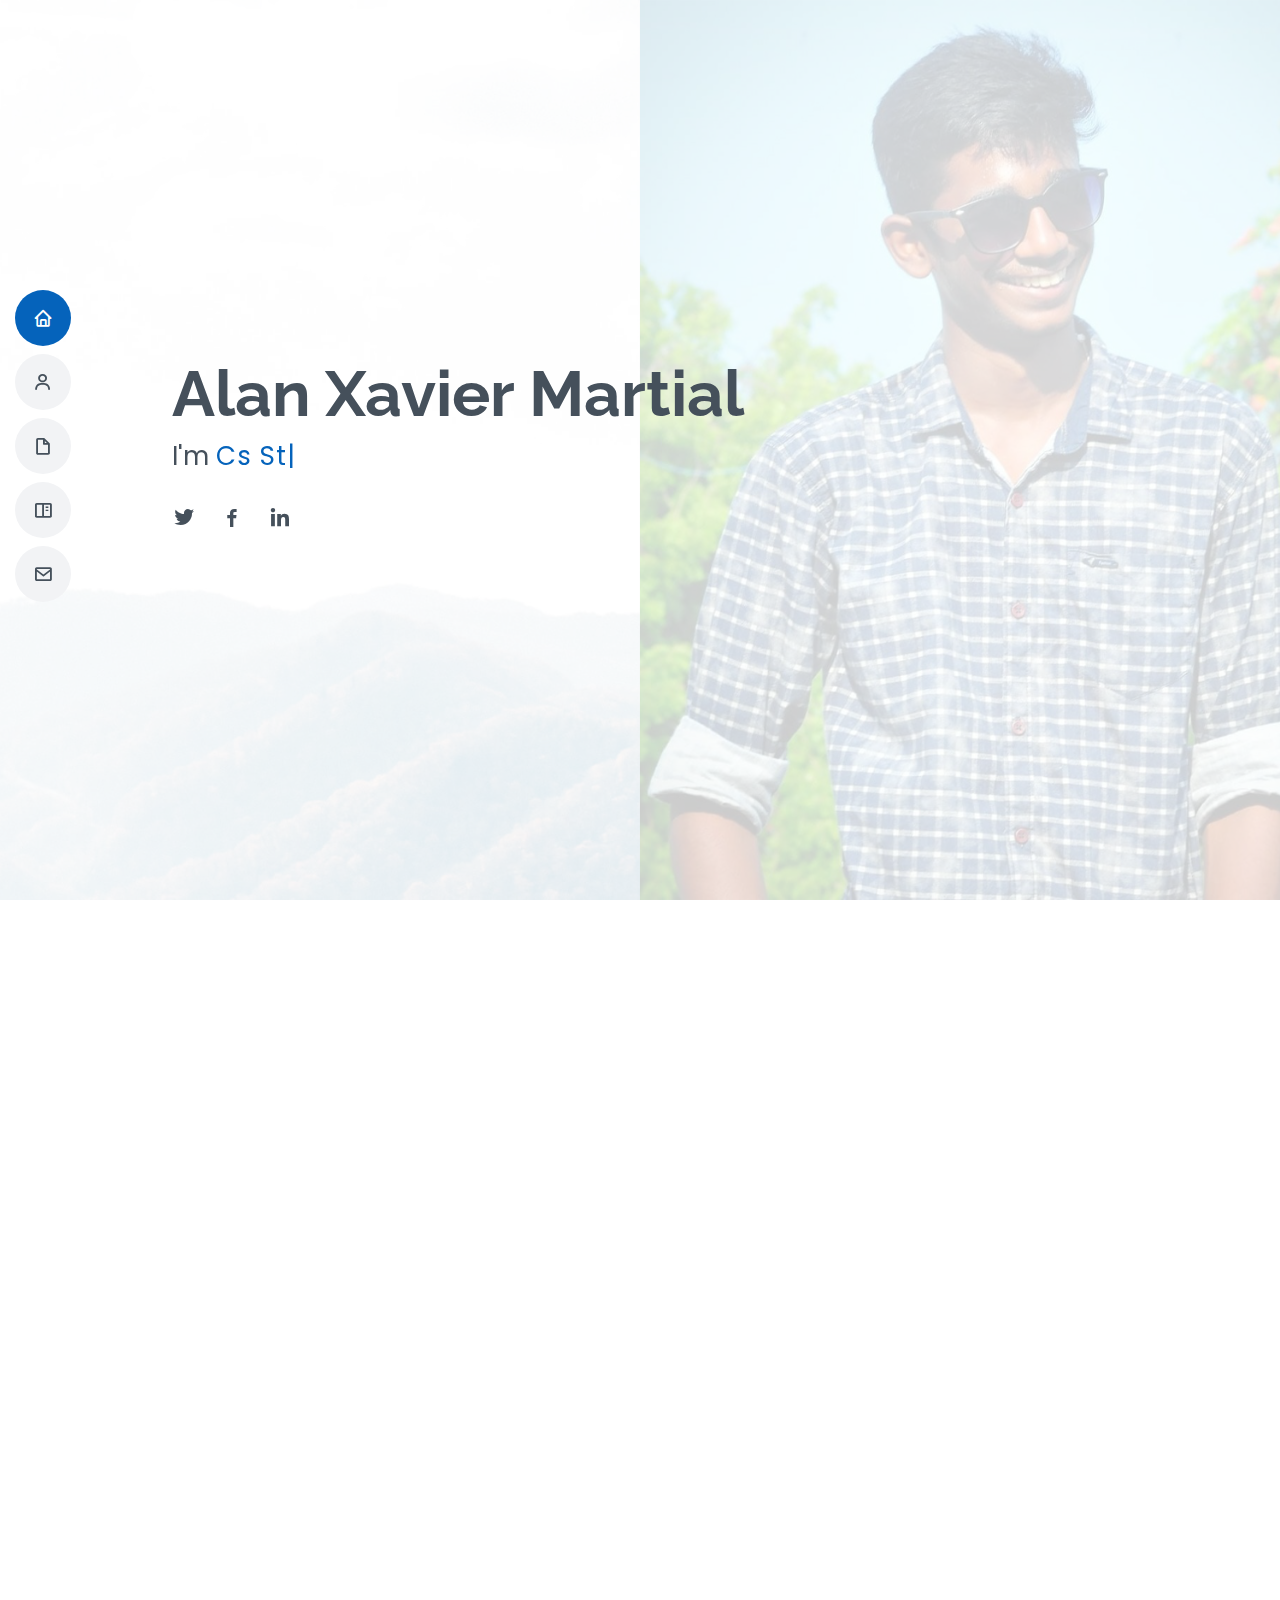
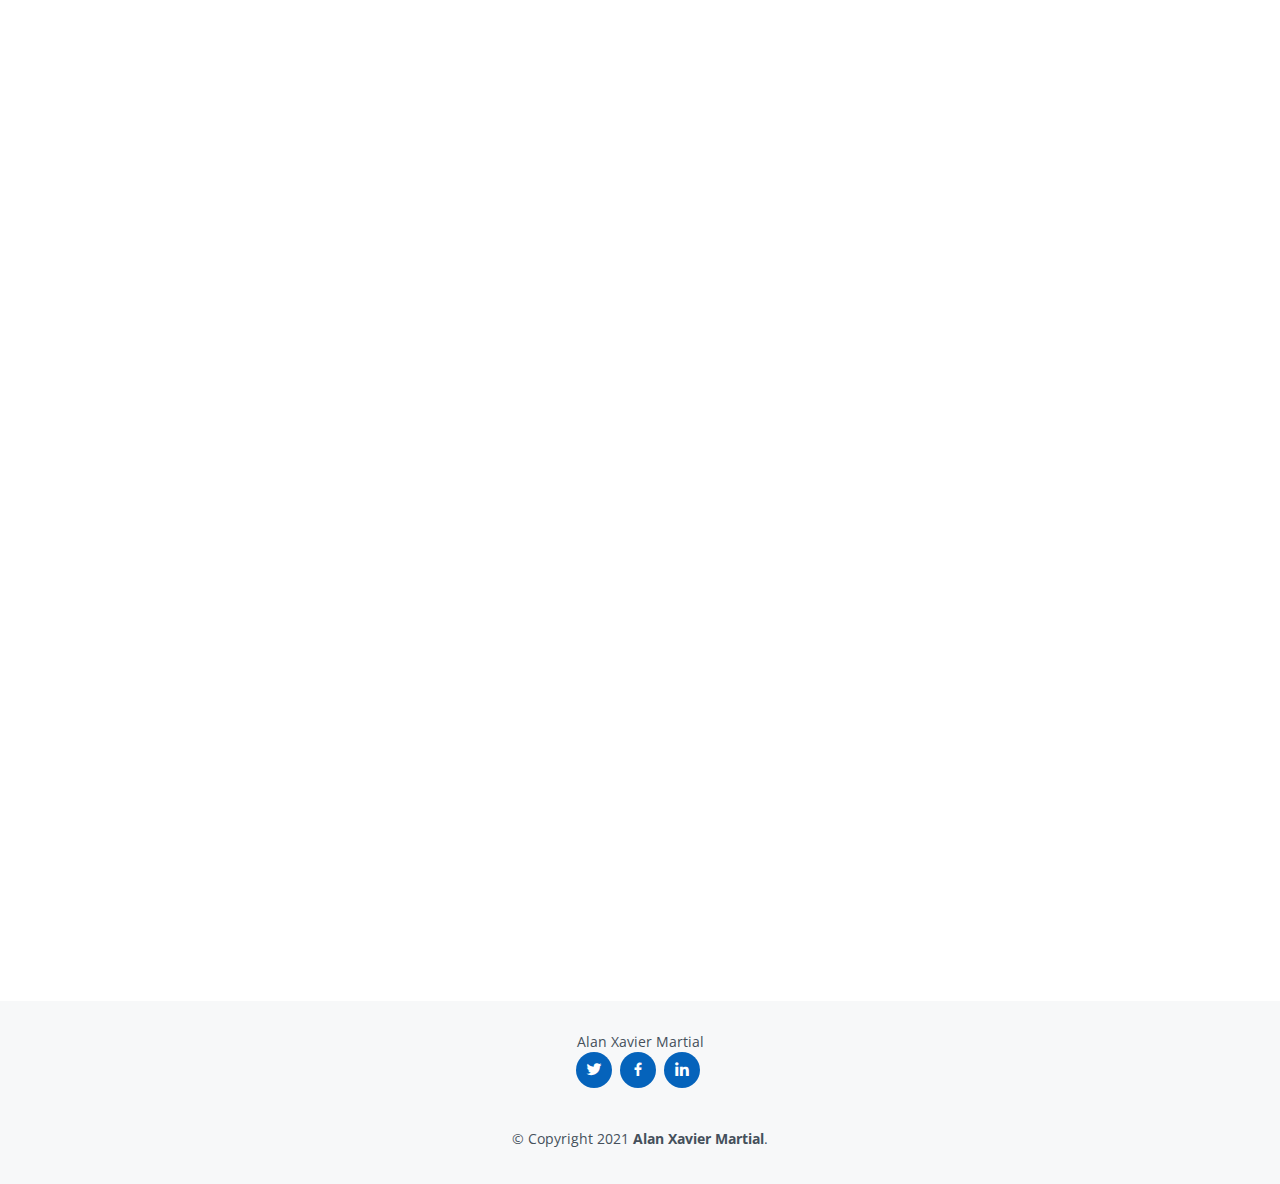
==== index.html @ 183da999 "init" ====
<!DOCTYPE html>
<html lang="en">

<head>
  <meta charset="utf-8">
  <meta content="width=device-width, initial-scale=1.0" name="viewport">

  <title>Alan Xavier</title>
  <meta content="" name="description">
  <meta content="" name="keywords">

  <!-- Favicons -->
  <link href="assets/img/favIc.png" rel="icon">
  <!-- <link href="assets/img/apple-touch-icon.png" rel="apple-touch-icon"> -->

  <!-- Google Fonts -->
  <link href="https://fonts.googleapis.com/css?family=Open+Sans:300,300i,400,400i,600,600i,700,700i|Raleway:300,300i,400,400i,500,500i,600,600i,700,700i|Poppins:300,300i,400,400i,500,500i,600,600i,700,700i" rel="stylesheet">

  <!-- Vendor CSS Files -->
  <link href="assets/vendor/aos/aos.css" rel="stylesheet">
  <link href="assets/vendor/bootstrap/css/bootstrap.min.css" rel="stylesheet">
  <link href="assets/vendor/bootstrap-icons/bootstrap-icons.css" rel="stylesheet">
  <link href="assets/vendor/boxicons/css/boxicons.min.css" rel="stylesheet">
  <link href="assets/vendor/glightbox/css/glightbox.min.css" rel="stylesheet">
  <link href="assets/vendor/swiper/swiper-bundle.min.css" rel="stylesheet">
  <!-- Template Main CSS File -->
  <link href="assets/css/style.css" rel="stylesheet">

  
</head>

<body>

  <!-- ======= Mobile nav toggle button ======= -->
  <!-- <button type="button" class="mobile-nav-toggle d-xl-none"><i class="bi bi-list mobile-nav-toggle"></i></button> -->
  <i class="bi bi-list mobile-nav-toggle d-xl-none"></i>
  <!-- ======= Header ======= -->
  <header id="header" class="d-flex flex-column justify-content-center">

    <nav id="navbar" class="navbar nav-menu">
      <ul>
        <li><a href="#hero" class="nav-link scrollto active"><i class="bx bx-home"></i> <span>Home</span></a></li>
        <li><a href="#about" class="nav-link scrollto"><i class="bx bx-user"></i> <span>About</span></a></li>
        <li><a href="#resume" class="nav-link scrollto"><i class="bx bx-file-blank"></i> <span>Resume</span></a></li>
        <li><a href="#portfolio" class="nav-link scrollto"><i class="bx bx-book-content"></i> <span>Portfolio</span></a></li>
        <li><a href="#contact" class="nav-link scrollto"><i class="bx bx-envelope"></i> <span>Contact</span></a></li>
      </ul>
    </nav><!-- .nav-menu -->

  </header><!-- End Header -->

  <!-- ======= Hero Section ======= -->
  <section id="hero" class="d-flex flex-column justify-content-center">
    <div class="container" data-aos="zoom-in" data-aos-delay="100">
      <h1>Alan Xavier Martial</h1>
      <p>I'm <span class="typed" data-typed-items="Cs Student,Adept Learner"></span></p>
      <div class="social-links">
        <a href="https://twitter.com/AlanXav69058661" class="twitter"><i class="bx bxl-twitter"></i></a>
        <a href="https://www.facebook.com/alan.xavier.927980" class="facebook"><i class="bx bxl-facebook"></i></a>
        <a href="https://www.linkedin.com/in/alan-xavier-35525518b/" class="linkedin"><i class="bx bxl-linkedin"></i></a>
      </div>
    </div>
  </section><!-- End Hero -->

  <main id="main">

    <!-- ======= About Section ======= -->
    <section id="about" class="about">
      <div class="container" data-aos="fade-up">

        <div class="section-title">
          <h2>About Me</h2>
          <p> “Be who you are and say what you feel, because those who mind don’t matter and those who matter don’t mind.”

            – Bernard M. Baruch</p>
        </div>

        <div class="row">
          <div class="col-lg-4">
            <img src="assets/img/profile-img.jpg" class="img-fluid" alt="">
          </div>
          <div class="col-lg-8 pt-4 pt-lg-0 content">
            <h3>CS passionate &amp; Love for UI/UX.</h3>
            <p class="fst-italic">
             <!-- lorem -->
            </p>
            <div class="row">
              <div class="col-lg-6">
                <ul>
                  <li><i class="bi bi-chevron-right"></i> <strong>Birthday:</strong> <span>03 Dec 2001</span></li>
                  <li><i class="bi bi-chevron-right"></i> <strong>City:</strong> <span>Pondicherry, India</span></li>
                  <li><i class="bi bi-chevron-right"></i> <strong>Email:</strong> <span>alanarun033@gmail.com</span>
                  </li>
                  <!-- <li><i class="bi bi-chevron-right"></i> <strong>Phone:</strong> <span>+91 9345513464</span></li> -->
                </ul>
              </div>
              <div class="col-lg-6">
                <ul>
                  <li><i class="bi bi-chevron-right"></i> <strong>Age:</strong> <span>19</span></li>
                  <li><i class="bi bi-chevron-right"></i> <strong>Degree:</strong> <span>B.tech</span></li>
                  <!-- <li><i class="bi bi-chevron-right"></i> <strong>Email:</strong> <span>alanarun033s@gmail.com</span></li> -->
                  <li><i class="bi bi-chevron-right"></i> <strong>Collab:</strong> <span>Available</span></li>
                </ul>
              </div>
            </div>
            <p>
              Hey! this is Alan here, <br> I'm a cs student who is passionate about technology. I do listen lots of music, play games & some times I do study too 😄. wish to travel along the world. and love doing technical stuffs. Open for collab. cumon stumble guys 💪.
            </p>
          </div>
        </div>

      </div>
    </section><!-- End About Section -->

   
    <!-- ======= Skills Section ======= -->
    <section id="skills" class="skills section-bg">
      <div class="container" data-aos="fade-up">

        <div class="section-title">
          <h2>Skills</h2>
        </div>

        <div class="row skills-content">

          <div class="col-lg-6">

            <div class="progress">
              <span class="skill">HTML <i class="val">80%</i></span>
              <div class="progress-bar-wrap">
                <div class="progress-bar" role="progressbar" aria-valuenow="80" aria-valuemin="0" aria-valuemax="100"></div>
              </div>
            </div>

            <div class="progress">
              <span class="skill">CSS <i class="val">80%</i></span>
              <div class="progress-bar-wrap">
                <div class="progress-bar" role="progressbar" aria-valuenow="80" aria-valuemin="0" aria-valuemax="100"></div>
              </div>
            </div>

            <div class="progress">
              <span class="skill">JavaScript <i class="val">55%</i></span>
              <div class="progress-bar-wrap">
                <div class="progress-bar" role="progressbar" aria-valuenow="55" aria-valuemin="0" aria-valuemax="100"></div>
              </div>
            </div>
            <div class="progress">
              <span class="skill">Flask <i class="val">80%</i></span>
              <div class="progress-bar-wrap">
                <div class="progress-bar" role="progressbar" aria-valuenow="80" aria-valuemin="0" aria-valuemax="100"></div>
              </div>
            </div>


          </div>

          <div class="col-lg-6">

            <div class="progress">
              <span class="skill">C/C++ <i class="val">90%</i></span>
              <div class="progress-bar-wrap">
                <div class="progress-bar" role="progressbar" aria-valuenow="90" aria-valuemin="0" aria-valuemax="100"></div>
              </div>
            </div>

            <div class="progress">
              <span class="skill">Android Studio<i class="val">60%</i></span>
              <div class="progress-bar-wrap">
                <div class="progress-bar" role="progressbar" aria-valuenow="60" aria-valuemin="0" aria-valuemax="100"></div>
              </div>
            </div>

            <div class="progress">
              <span class="skill">Photoshop <i class="val">85%</i></span>
              <div class="progress-bar-wrap">
                <div class="progress-bar" role="progressbar" aria-valuenow="85" aria-valuemin="0" aria-valuemax="100"></div>
              </div>
            </div>
            <div class="progress">
              <span class="skill">Python <i class="val">65%</i></span>
              <div class="progress-bar-wrap">
                <div class="progress-bar" role="progressbar" aria-valuenow="65" aria-valuemin="0" aria-valuemax="100"></div>
              </div>
            </div>
            
          </div>

        </div>

      </div>
    </section><!-- End Skills Section -->

    <!-- ======= Resume Section ======= -->
    <section id="resume" class="resume">
      <div class="container" data-aos="fade-up">

       <div class="section-title">
            <h2>Resume</h2>
            <p>“It's not what you achieve, it's what you overcome. That's what defines your career." —Carlton Fisk</p>
          </div>

          <div class="row">
            <div class="col-lg-6">
              <h3 class="resume-title">Education</h3>
              <div class="resume-item">
                <h4>Bachelor of technology </h4>
                <h5>2019 - 2023</h5>
                <p><em>Sri Manakula Vinayagar Engineering College, Pondicherry</em></p>
                <p>Stream: Computer Science &amp; Engineering.</p>
              </div>

              <div class="resume-item">
                <h4>XII (Senior Secondary) - Computer Science</h4>
                <h5>2018 - 2019</h5>
                <p><em>Amalorpavam Higher Secondary School, Pondicherry</em></p>
                <p>Syllabus: STATE BOARD<br> Marks secured: 69.5% </p>
              </div>

              <div class="resume-item">
                <h4>X (Secondary School)</h4>
                <h5>2016- 2017</h5>
                <p><em>Amalorpavam Higher Secondary School, Pondicherry</em></p>
                <p>Syllabus: STATE BOARD<br>Marks secured: 91.00%</p>
              </div>

            </div>

            <div class="col-lg-6">
              <h3 class="resume-title">Project Experience</h3>
              <div class="resume-item">
                <h4>Swastha</h4>
                <h5>Health-care Project</h5>
                <p><em>An application which keeps track of user's past health records and all basic health needs in a
                    single application.</em></p>
                <p>
                <ul>
                  <li>Implemented front part and made database connections.</li>
                  <li>Been the Best member to the Swastha Team</li>
                </ul>
                </p>
              </div>


            </div>
          </div>

        </div>

      </section><!-- End Resume Section -->

    <!-- ======= Portfolio Section ======= -->
    <section id="portfolio" class="portfolio section-bg">
      <div class="container" data-aos="fade-up">

        <div class="section-title">
          <h2>Portfolio</h2>
          <p>Remember the two benefits of failure. First, if you do fail, you learn what doesn’t work; and second, the failure gives you the opportunity to try a new approach
            – Roger Von Oech</p>
        </div>
<!--
        <div class="row">
          <div class="col-lg-12 d-flex justify-content-center" data-aos="fade-up" data-aos-delay="100">
            <ul id="portfolio-flters">
              <li data-filter="*" class="filter-active">All</li>
              <li data-filter=".filter-app">App</li>
              <li data-filter=".filter-card">Card</li>
              <li data-filter=".filter-web">Web</li>
            </ul>
          </div>
        </div>
       

        <div class="row portfolio-container" data-aos="fade-up" data-aos-delay="200">

          <div class="col-lg-4 col-md-6 portfolio-item filter-app">
            <div class="portfolio-wrap">
              <img src="assets/img/portfolio/portfolio-1.jpg" class="img-fluid" alt="">
              <div class="portfolio-info">
                <h4>App 1</h4>
                <p>App</p>
                <div class="portfolio-links">
                  <a href="assets/img/portfolio/portfolio-1.jpg" data-gallery="portfolioGallery" class="portfolio-lightbox" title="App 1"><i class="bx bx-plus"></i></a>
                  <a href="portfolio-details.html" class="portfolio-details-lightbox" data-glightbox="type: external" title="Portfolio Details"><i class="bx bx-link"></i></a>
                </div>
              </div>
            </div>
          </div>

          <div class="col-lg-4 col-md-6 portfolio-item filter-web">
            <div class="portfolio-wrap">
              <img src="assets/img/portfolio/portfolio-2.jpg" class="img-fluid" alt="">
              <div class="portfolio-info">
                <h4>Web 3</h4>
                <p>Web</p>
                <div class="portfolio-links">
                  <a href="assets/img/portfolio/portfolio-2.jpg" data-gallery="portfolioGallery" class="portfolio-lightbox" title="Web 3"><i class="bx bx-plus"></i></a>
                  <a href="portfolio-details.html" class="portfolio-details-lightbox" data-glightbox="type: external" title="Portfolio Details"><i class="bx bx-link"></i></a>
                </div>
              </div>
            </div>
          </div>

          <div class="col-lg-4 col-md-6 portfolio-item filter-app">
            <div class="portfolio-wrap">
              <img src="assets/img/portfolio/portfolio-3.jpg" class="img-fluid" alt="">
              <div class="portfolio-info">
                <h4>App 2</h4>
                <p>App</p>
                <div class="portfolio-links">
                  <a href="assets/img/portfolio/portfolio-3.jpg" data-gallery="portfolioGallery" class="portfolio-lightbox" title="App 2"><i class="bx bx-plus"></i></a>
                  <a href="portfolio-details.html" class="portfolio-details-lightbox" data-glightbox="type: external" title="Portfolio Details"><i class="bx bx-link"></i></a>
                </div>
              </div>
            </div>
          </div>

          <div class="col-lg-4 col-md-6 portfolio-item filter-card">
            <div class="portfolio-wrap">
              <img src="assets/img/portfolio/portfolio-4.jpg" class="img-fluid" alt="">
              <div class="portfolio-info">
                <h4>Card 2</h4>
                <p>Card</p>
                <div class="portfolio-links">
                  <a href="assets/img/portfolio/portfolio-4.jpg" data-gallery="portfolioGallery" class="portfolio-lightbox" title="Card 2"><i class="bx bx-plus"></i></a>
                  <a href="portfolio-details.html" class="portfolio-details-lightbox" data-glightbox="type: external" title="Portfolio Details"><i class="bx bx-link"></i></a>
                </div>
              </div>
            </div>
          </div>

          <div class="col-lg-4 col-md-6 portfolio-item filter-web">
            <div class="portfolio-wrap">
              <img src="assets/img/portfolio/portfolio-5.jpg" class="img-fluid" alt="">
              <div class="portfolio-info">
                <h4>Web 2</h4>
                <p>Web</p>
                <div class="portfolio-links">
                  <a href="assets/img/portfolio/portfolio-5.jpg" data-gallery="portfolioGallery" class="portfolio-lightbox" title="Web 2"><i class="bx bx-plus"></i></a>
                  <a href="portfolio-details.html" class="portfolio-details-lightbox" data-glightbox="type: external" title="Portfolio Details"><i class="bx bx-link"></i></a>
                </div>
              </div>
            </div>
          </div>

          <div class="col-lg-4 col-md-6 portfolio-item filter-app">
            <div class="portfolio-wrap">
              <img src="assets/img/portfolio/portfolio-6.jpg" class="img-fluid" alt="">
              <div class="portfolio-info">
                <h4>App 3</h4>
                <p>App</p>
                <div class="portfolio-links">
                  <a href="assets/img/portfolio/portfolio-6.jpg" data-gallery="portfolioGallery" class="portfolio-lightbox" title="App 3"><i class="bx bx-plus"></i></a>
                  <a href="portfolio-details.html" class="portfolio-details-lightbox" data-glightbox="type: external" title="Portfolio Details"><i class="bx bx-link"></i></a>
                </div>
              </div>
            </div>
          </div>
          

          <div class="col-lg-4 col-md-6 portfolio-item filter-card">
            <div class="portfolio-wrap">
              <img src="assets/img/portfolio/portfolio-7.jpg" class="img-fluid" alt="">
              <div class="portfolio-info">
                <h4>Card 1</h4>
                <p>Card</p>
                <div class="portfolio-links">
                  <a href="assets/img/portfolio/portfolio-7.jpg" data-gallery="portfolioGallery" class="portfolio-lightbox" title="Card 1"><i class="bx bx-plus"></i></a>
                  <a href="portfolio-details.html" class="portfolio-details-lightbox" data-glightbox="type: external" title="Portfolio Details"><i class="bx bx-link"></i></a>
                </div>
              </div>
            </div>
          </div>

          <div class="col-lg-4 col-md-6 portfolio-item filter-card">
            <div class="portfolio-wrap">
              <img src="assets/img/portfolio/portfolio-8.jpg" class="img-fluid" alt="">
              <div class="portfolio-info">
                <h4>Card 3</h4>
                <p>Card</p>
                <div class="portfolio-links">
                  <a href="assets/img/portfolio/portfolio-8.jpg" data-gallery="portfolioGallery" class="portfolio-lightbox" title="Card 3"><i class="bx bx-plus"></i></a>
                  <a href="portfolio-details.html" class="portfolio-details-lightbox" data-glightbox="type: external" title="Portfolio Details"><i class="bx bx-link"></i></a>
                </div>
              </div>
            </div>
          </div>

          <div class="col-lg-4 col-md-6 portfolio-item filter-web">
            <div class="portfolio-wrap">
              <img src="assets/img/portfolio/portfolio-9.jpg" class="img-fluid" alt="">
              <div class="portfolio-info">
                <h4>Web 3</h4>
                <p>Web</p>
                <div class="portfolio-links">
                  <a href="assets/img/portfolio/portfolio-9.jpg" data-gallery="portfolioGallery" class="portfolio-lightbox" title="Web 3"><i class="bx bx-plus"></i></a>
                  <a href="portfolio-details.html" class="portfolio-details-lightbox" data-glightbox="type: external" title="Portfolio Details"><i class="bx bx-link"></i></a>
                </div>
              </div>
            </div>
          </div>-->
          <script src="./assets/js/portfolio.js"></script>
          <div class="row portfolio-container">
            <div class="col-lg-4 col-md-6 portfolio-item filter-web">
              <div class="portfolio-wrap">
                <img src="assets/img/Swastha-home.png"class="img-fluid" alt="swastha">
                <div class="portfolio-info">
                  <h4><b>Swatha</b></h4>
                   <div class="portfolio-links">
                  <a href="portfolio-details.html" data-gallery="portfolioDetailsGallery" data-glightbox="type: external" class="portfolio-details-lightbox" title="Portfolio Details"><i onclick="portfolioHandler('swastha')" class="bx bx-link"></i></a>
                </div>
                </div>
              </div>
            </div>

        </div>

      </div>
    </section><!-- End Portfolio Section -->


    <!-- ======= Contact Section ======= -->
    <section id="contact" class="contact">
      <div class="container" data-aos="fade-up">

        <div class="section-title">
          <h2>Contact</h2>
        </div>

        <div class="row mt-1">

          <div class="col-lg-4">
            <div class="info">
              <div class="address">
                <i class="bi bi-geo-alt"></i>
                <h4>Location:</h4>
                <p>139,Saint Rozario Street,Muthialpet,Puducherry-605003,India</p>
              </div>

              <div class="email">
                <i class="bi bi-envelope"></i>
                <h4>Email:</h4>
                <p>alanarun033@gmail.com</p>
              </div>

              <div class="phone">
                <i class="bi bi-phone"></i>
                <h4>Call:</h4>
                <p>9345513464</p>
              </div>

            </div>

          </div>



        </div>

      </div>
    </section><!-- End Contact Section -->

  </main><!-- End #main -->

  <!-- ======= Footer ======= -->
  <footer id="footer">
    <div class="container">
      </h5>Alan Xavier Martial</h5>
      <div class="social-links">
        <a href="https://twitter.com/AlanXav69058661" class="twitter"><i class="bx bxl-twitter"></i></a>
        <a href="https://www.facebook.com/alan.xavier.927980" class="facebook"><i class="bx bxl-facebook"></i></a>
        <a href="https://www.linkedin.com/in/alan-xavier-35525518b/" class="linkedin"><i class="bx bxl-linkedin"></i></a>
      </div>
      <div class="copyright">
        &copy; Copyright 2021 <strong><span>Alan Xavier Martial</span></strong>.
      </div>
      <div class="credits">
        <!-- All the links in the footer should remain intact. -->
        <!-- You can delete the links only if you purchased the pro version. -->
        <!-- Licensing information: [license-url] -->
        <!-- Purchase the pro version with working PHP/AJAX contact form: https://bootstrapmade.com/free-html-bootstrap-template-my-resume/ -->
      </div>
    </div>
  </footer><!-- End Footer -->

  <div id="preloader"></div>
  <a href="#" class="back-to-top d-flex align-items-center justify-content-center"><i class="bi bi-arrow-up-short"></i></a>

  <!-- Vendor JS Files -->
  <script src="assets/vendor/aos/aos.js"></script>
  <script src="assets/vendor/bootstrap/js/bootstrap.bundle.min.js"></script>
  <script src="assets/vendor/glightbox/js/glightbox.min.js"></script>
  <script src="assets/vendor/isotope-layout/isotope.pkgd.min.js"></script>
  <script src="assets/vendor/php-email-form/validate.js"></script>
  <script src="assets/vendor/purecounter/purecounter.js"></script>
  <script src="assets/vendor/swiper/swiper-bundle.min.js"></script>
  <script src="assets/vendor/typed.js/typed.min.js"></script>
  <script src="assets/vendor/waypoints/noframework.waypoints.js"></script>

  <!-- Template Main JS File -->
  <script src="assets/js/main.js"></script>

</body>

</html>
---- assets/css/style.css ----
/**
* Template Name: MyResume - v4.3.0
* Template URL: https://bootstrapmade.com/free-html-bootstrap-template-my-resume/
* Author: BootstrapMade.com
* License: https://bootstrapmade.com/license/
*/

/*--------------------------------------------------------------
# General
--------------------------------------------------------------*/
body {
  font-family: "Open Sans", sans-serif;
  color: #272829;
}

a {
  color: #0563bb;
  text-decoration: none;
}

a:hover {
  color: #067ded;
  text-decoration: none;
}

h1, h2, h3, h4, h5, h6 {
  font-family: "Raleway", sans-serif;
}

/*--------------------------------------------------------------
# Back to top button
--------------------------------------------------------------*/
.back-to-top {
  position: fixed;
  visibility: hidden;
  opacity: 0;
  right: 15px;
  bottom: 15px;
  z-index: 996;
  background: #0563bb;
  width: 40px;
  height: 40px;
  border-radius: 50px;
  transition: all 0.4s;
}

.back-to-top i {
  font-size: 28px;
  color: #fff;
  line-height: 0;
}

.back-to-top:hover {
  background: #0678e3;
  color: #fff;
}

.back-to-top.active {
  visibility: visible;
  opacity: 1;
}

/*--------------------------------------------------------------
# Preloader
--------------------------------------------------------------*/
#preloader {
  position: fixed;
  top: 0;
  left: 0;
  right: 0;
  bottom: 0;
  z-index: 9999;
  overflow: hidden;
  background: #fff;
}

#preloader:before {
  content: "";
  position: fixed;
  top: calc(50% - 30px);
  left: calc(50% - 30px);
  border: 6px solid #0563bb;
  border-top-color: #fff;
  border-bottom-color: #fff;
  border-radius: 50%;
  width: 60px;
  height: 60px;
  -webkit-animation: animate-preloader 1s linear infinite;
  animation: animate-preloader 1s linear infinite;
}

@-webkit-keyframes animate-preloader {
  0% {
    transform: rotate(0deg);
  }
  100% {
    transform: rotate(360deg);
  }
}

@keyframes animate-preloader {
  0% {
    transform: rotate(0deg);
  }
  100% {
    transform: rotate(360deg);
  }
}

/*--------------------------------------------------------------
# Disable aos animation delay on mobile devices
--------------------------------------------------------------*/
@media screen and (max-width: 768px) {
  [data-aos-delay] {
    transition-delay: 0 !important;
  }
}

/*--------------------------------------------------------------
# Header
--------------------------------------------------------------*/
#header {
  position: fixed;
  top: 0;
  left: 0;
  bottom: 0;
  z-index: 9997;
  transition: all 0.5s;
  padding: 15px;
  overflow-y: auto;
}

@media (max-width: 992px) {
  #header {
    width: 300px;
    background: #fff;
    border-right: 1px solid #e6e9ec;
    left: -300px;
  }
}

@media (min-width: 992px) {
  #main {
    margin-left: 100px;
  }
}

/*--------------------------------------------------------------
# Navigation Menu
--------------------------------------------------------------*/
/**
* Desktop Navigation 
*/
.nav-menu {
  padding: 0;
  display: block;
}

.nav-menu * {
  margin: 0;
  padding: 0;
  list-style: none;
}

.nav-menu > ul > li {
  position: relative;
  white-space: nowrap;
}

.nav-menu a, .nav-menu a:focus {
  display: flex;
  align-items: center;
  color: #45505b;
  padding: 10px 18px;
  margin-bottom: 8px;
  transition: 0.3s;
  font-size: 15px;
  border-radius: 50px;
  background: #f2f3f5;
  height: 56px;
  width: 100%;
  overflow: hidden;
  transition: 0.3s;
}

.nav-menu a i, .nav-menu a:focus i {
  font-size: 20px;
}

.nav-menu a span, .nav-menu a:focus span {
  padding: 0 5px 0 7px;
  color: #45505b;
}

@media (min-width: 992px) {
  .nav-menu a, .nav-menu a:focus {
    width: 56px;
  }
  .nav-menu a span, .nav-menu a:focus span {
    display: none;
    color: #fff;
  }
}

.nav-menu a:hover, .nav-menu .active, .nav-menu .active:focus, .nav-menu li:hover > a {
  color: #fff;
  background: #0563bb;
}

.nav-menu a:hover span, .nav-menu .active span, .nav-menu .active:focus span, .nav-menu li:hover > a span {
  color: #fff;
}

.nav-menu a:hover, .nav-menu li:hover > a {
  width: 100%;
  color: #fff;
}

.nav-menu a:hover span, .nav-menu li:hover > a span {
  display: block;
}

/**
* Mobile Navigation 
*/
.mobile-nav-toggle {
  position: fixed;
  right: 10px;
  top: 10px;
  z-index: 9998;
  border: 0;
  background: none;
  font-size: 28px;
  transition: all 0.4s;
  outline: none !important;
  line-height: 0;
  cursor: pointer;
  border-radius: 50px;
  padding: 5px;
}

.mobile-nav-toggle i {
  color: #45505b;
}

.mobile-nav-active {
  overflow: hidden;
}

.mobile-nav-active #header {
  left: 0;
}

.mobile-nav-active .mobile-nav-toggle {
  color: #fff;
  background-color: #0563bb;
}

/*--------------------------------------------------------------
# Hero Section
--------------------------------------------------------------*/
#hero {
  width: 100%;
  height: 100vh;
  background: url("../img/hero-bg.jpg") top right no-repeat;
  background-size: cover;
  position: relative;
}

@media (min-width: 992px) {
  #hero {
    padding-left: 160px;
  }
}

#hero:before {
  content: "";
  background: rgba(255, 255, 255, 0.8);
  position: absolute;
  bottom: 0;
  top: 0;
  left: 0;
  right: 0;
}

#hero h1 {
  margin: 0;
  font-size: 64px;
  font-weight: 700;
  line-height: 56px;
  color: #45505b;
}

#hero p {
  color: #45505b;
  margin: 15px 0 0 0;
  font-size: 26px;
  font-family: "Poppins", sans-serif;
}

#hero p span {
  color: #0563bb;
  letter-spacing: 1px;
}

#hero .social-links {
  margin-top: 30px;
}

#hero .social-links a {
  font-size: 24px;
  display: inline-block;
  color: #45505b;
  line-height: 1;
  margin-right: 20px;
  transition: 0.3s;
}

#hero .social-links a:hover {
  color: #0563bb;
}

@media (max-width: 992px) {
  #hero {
    text-align: center;
  }
  #hero h1 {
    font-size: 32px;
    line-height: 36px;
  }
  #hero p {
    margin-top: 10px;
    font-size: 20px;
    line-height: 24px;
  }
}

/*--------------------------------------------------------------
# Sections General
--------------------------------------------------------------*/
section {
  padding: 60px 0;
  overflow: hidden;
}

.section-title {
  text-align: center;
  padding-bottom: 30px;
}

.section-title h2 {
  font-size: 32px;
  font-weight: bold;
  text-transform: uppercase;
  margin-bottom: 20px;
  padding-bottom: 20px;
  position: relative;
  color: #45505b;
}

.section-title h2::before {
  content: '';
  position: absolute;
  display: block;
  width: 120px;
  height: 1px;
  background: #ddd;
  bottom: 1px;
  left: calc(50% - 60px);
}

.section-title h2::after {
  content: '';
  position: absolute;
  display: block;
  width: 40px;
  height: 3px;
  background: #0563bb;
  bottom: 0;
  left: calc(50% - 20px);
}

.section-title p {
  margin-bottom: 0;
}

/*--------------------------------------------------------------
# About
--------------------------------------------------------------*/
.about .content h3 {
  font-weight: 700;
  font-size: 26px;
  color: #728394;
}

.about .content ul {
  list-style: none;
  padding: 0;
}

.about .content ul li {
  margin-bottom: 20px;
  display: flex;
  align-items: center;
}

.about .content ul strong {
  margin-right: 10px;
}

.about .content ul i {
  font-size: 16px;
  margin-right: 5px;
  color: #0563bb;
  line-height: 0;
}

.about .content p:last-child {
  margin-bottom: 0;
}

/*--------------------------------------------------------------
# Facts
--------------------------------------------------------------*/
.facts .count-box {
  padding: 30px 30px 25px 30px;
  margin-top: 30px;
  width: 100%;
  position: relative;
  text-align: center;
  background: #fff;
}

.facts .count-box i {
  position: absolute;
  top: -25px;
  left: 50%;
  transform: translateX(-50%);
  font-size: 24px;
  background: #0563bb;
  color: #fff;
  border-radius: 50px;
  display: inline-flex;
  align-items: center;
  justify-content: center;
  width: 48px;
  height: 48px;
}

.facts .count-box span {
  font-size: 36px;
  display: block;
  font-weight: 600;
  color: #011426;
}

.facts .count-box p {
  padding: 0;
  margin: 0;
  font-family: "Raleway", sans-serif;
  font-size: 14px;
}

/*--------------------------------------------------------------
# Akills
--------------------------------------------------------------*/
.skills .progress {
  height: 60px;
  display: block;
  background: none;
  border-radius: 0;
}

.skills .progress .skill {
  padding: 10px 0;
  margin: 0;
  text-transform: uppercase;
  display: block;
  font-weight: 600;
  font-family: "Poppins", sans-serif;
  color: #45505b;
}

.skills .progress .skill .val {
  float: right;
  font-style: normal;
}

.skills .progress-bar-wrap {
  background: #f2f3f5;
}

.skills .progress-bar {
  width: 1px;
  height: 10px;
  transition: .9s;
  background-color: #0563bb;
}

/*--------------------------------------------------------------
# Resume
--------------------------------------------------------------*/
.resume .resume-title {
  font-size: 26px;
  font-weight: 700;
  margin-top: 20px;
  margin-bottom: 20px;
  color: #45505b;
}

.resume .resume-item {
  padding: 0 0 20px 20px;
  margin-top: -2px;
  border-left: 2px solid #0563bb;
  position: relative;
}

.resume .resume-item h4 {
  line-height: 18px;
  font-size: 18px;
  font-weight: 600;
  text-transform: uppercase;
  font-family: "Poppins", sans-serif;
  color: #0563bb;
  margin-bottom: 10px;
}

.resume .resume-item h5 {
  font-size: 16px;
  background: #f7f8f9;
  padding: 5px 15px;
  display: inline-block;
  font-weight: 600;
  margin-bottom: 10px;
}

.resume .resume-item ul {
  padding-left: 20px;
}

.resume .resume-item ul li {
  padding-bottom: 10px;
}

.resume .resume-item:last-child {
  padding-bottom: 0;
}

.resume .resume-item::before {
  content: "";
  position: absolute;
  width: 16px;
  height: 16px;
  border-radius: 50px;
  left: -9px;
  top: 0;
  background: #fff;
  border: 2px solid #0563bb;
}

/*--------------------------------------------------------------
# Portfolio
--------------------------------------------------------------*/
.portfolio .portfolio-item {
  margin-bottom: 30px;
}

.portfolio #portfolio-flters {
  padding: 0;
  margin: 0 auto 25px auto;
  list-style: none;
  text-align: center;
  background: #fff;
  border-radius: 50px;
  padding: 2px 15px;
}

.portfolio #portfolio-flters li {
  cursor: pointer;
  display: inline-block;
  padding: 10px 15px;
  font-size: 14px;
  font-weight: 600;
  line-height: 1;
  text-transform: uppercase;
  color: #272829;
  margin-bottom: 5px;
  transition: all 0.3s ease-in-out;
}

.portfolio #portfolio-flters li:hover, .portfolio #portfolio-flters li.filter-active {
  color: #0563bb;
}

.portfolio #portfolio-flters li:last-child {
  margin-right: 0;
}

.portfolio .portfolio-wrap {
  transition: 0.3s;
  position: relative;
  overflow: hidden;
  z-index: 1;
  background: rgba(69, 80, 91, 0.8);
}

.portfolio .portfolio-wrap::before {
  content: "";
  background: rgba(255, 255, 255, 0.7);
  position: absolute;
  left: 30px;
  right: 30px;
  top: 30px;
  bottom: 30px;
  transition: all ease-in-out 0.3s;
  z-index: 2;
  opacity: 0;
}

.portfolio .portfolio-wrap .portfolio-info {
  opacity: 0;
  position: absolute;
  top: 0;
  left: 0;
  right: 0;
  bottom: 0;
  text-align: center;
  z-index: 3;
  transition: all ease-in-out 0.3s;
  display: flex;
  flex-direction: column;
  justify-content: center;
  align-items: center;
}

.portfolio .portfolio-wrap .portfolio-info::before {
  display: block;
  content: "";
  width: 48px;
  height: 48px;
  position: absolute;
  top: 35px;
  left: 35px;
  border-top: 3px solid #d7dce1;
  border-left: 3px solid #d7dce1;
  transition: all 0.5s ease 0s;
  z-index: 9994;
}

.portfolio .portfolio-wrap .portfolio-info::after {
  display: block;
  content: "";
  width: 48px;
  height: 48px;
  position: absolute;
  bottom: 35px;
  right: 35px;
  border-bottom: 3px solid #d7dce1;
  border-right: 3px solid #d7dce1;
  transition: all 0.5s ease 0s;
  z-index: 9994;
}

.portfolio .portfolio-wrap .portfolio-info h4 {
  font-size: 20px;
  color: #45505b;
  font-weight: 600;
}

.portfolio .portfolio-wrap .portfolio-info p {
  color: #45505b;
  font-size: 14px;
  text-transform: uppercase;
  padding: 0;
  margin: 0;
}

.portfolio .portfolio-wrap .portfolio-links {
  text-align: center;
  z-index: 4;
}

.portfolio .portfolio-wrap .portfolio-links a {
  color: #45505b;
  margin: 0 2px;
  font-size: 28px;
  display: inline-block;
  transition: 0.3s;
}

.portfolio .portfolio-wrap .portfolio-links a:hover {
  color: #148af9;
}

.portfolio .portfolio-wrap:hover::before {
  top: 0;
  left: 0;
  right: 0;
  bottom: 0;
  opacity: 1;
}

.portfolio .portfolio-wrap:hover .portfolio-info {
  opacity: 1;
}

.portfolio .portfolio-wrap:hover .portfolio-info::before {
  top: 15px;
  left: 15px;
}

.portfolio .portfolio-wrap:hover .portfolio-info::after {
  bottom: 15px;
  right: 15px;
}

/*--------------------------------------------------------------
# Portfolio Details
--------------------------------------------------------------*/
.portfolio-details {
  padding-top: 40px;
}

.portfolio-details .portfolio-details-slider img {
  width: 100%;
}

.portfolio-details .portfolio-details-slider .swiper-pagination {
  margin-top: 20px;
  position: relative;
}

.portfolio-details .portfolio-details-slider .swiper-pagination .swiper-pagination-bullet {
  width: 12px;
  height: 12px;
  background-color: #fff;
  opacity: 1;
  border: 1px solid #0563bb;
}

.portfolio-details .portfolio-details-slider .swiper-pagination .swiper-pagination-bullet-active {
  background-color: #0563bb;
}

.portfolio-details .portfolio-info {
  padding: 30px;
  box-shadow: 0px 0 30px rgba(69, 80, 91, 0.08);
}

.portfolio-details .portfolio-info h3 {
  font-size: 22px;
  font-weight: 700;
  margin-bottom: 20px;
  padding-bottom: 20px;
  border-bottom: 1px solid #eee;
}

.portfolio-details .portfolio-info ul {
  list-style: none;
  padding: 0;
  font-size: 15px;
}

.portfolio-details .portfolio-info ul li + li {
  margin-top: 10px;
}

.portfolio-details .portfolio-description {
  padding-top: 30px;
}

.portfolio-details .portfolio-description h2 {
  font-size: 26px;
  font-weight: 700;
  margin-bottom: 20px;
}

.portfolio-details .portfolio-description p {
  padding: 0;
}

/*--------------------------------------------------------------
# Services
--------------------------------------------------------------*/
.services .icon-box {
  text-align: center;
  padding: 70px 20px 80px 20px;
  transition: all ease-in-out 0.3s;
  background: #fff;
  box-shadow: 0px 5px 90px 0px rgba(110, 123, 131, 0.05);
}

.services .icon-box .icon {
  margin: 0 auto;
  width: 100px;
  height: 100px;
  display: flex;
  align-items: center;
  justify-content: center;
  transition: ease-in-out 0.3s;
  position: relative;
}

.services .icon-box .icon i {
  font-size: 36px;
  transition: 0.5s;
  position: relative;
}

.services .icon-box .icon svg {
  position: absolute;
  top: 0;
  left: 0;
}

.services .icon-box .icon svg path {
  transition: 0.5s;
  fill: #f5f5f5;
}

.services .icon-box h4 {
  font-weight: 600;
  margin: 10px 0 15px 0;
  font-size: 22px;
}

.services .icon-box h4 a {
  color: #45505b;
  transition: ease-in-out 0.3s;
}

.services .icon-box p {
  line-height: 24px;
  font-size: 14px;
  margin-bottom: 0;
}

.services .icon-box:hover {
  border-color: #fff;
  box-shadow: 0px 0 35px 0 rgba(0, 0, 0, 0.08);
}

.services .iconbox-blue i {
  color: #47aeff;
}

.services .iconbox-blue:hover .icon i {
  color: #fff;
}

.services .iconbox-blue:hover .icon path {
  fill: #47aeff;
}

.services .iconbox-orange i {
  color: #ffa76e;
}

.services .iconbox-orange:hover .icon i {
  color: #fff;
}

.services .iconbox-orange:hover .icon path {
  fill: #ffa76e;
}

.services .iconbox-pink i {
  color: #e80368;
}

.services .iconbox-pink:hover .icon i {
  color: #fff;
}

.services .iconbox-pink:hover .icon path {
  fill: #e80368;
}

.services .iconbox-yellow i {
  color: #ffbb2c;
}

.services .iconbox-yellow:hover .icon i {
  color: #fff;
}

.services .iconbox-yellow:hover .icon path {
  fill: #ffbb2c;
}

.services .iconbox-red i {
  color: #ff5828;
}

.services .iconbox-red:hover .icon i {
  color: #fff;
}

.services .iconbox-red:hover .icon path {
  fill: #ff5828;
}

.services .iconbox-teal i {
  color: #11dbcf;
}

.services .iconbox-teal:hover .icon i {
  color: #fff;
}

.services .iconbox-teal:hover .icon path {
  fill: #11dbcf;
}

/*--------------------------------------------------------------
# Testimonials
--------------------------------------------------------------*/
.testimonials .section-header {
  margin-bottom: 40px;
}

.testimonials .testimonial-item {
  text-align: center;
}

.testimonials .testimonial-item .testimonial-img {
  width: 120px;
  border-radius: 50%;
  border: 4px solid #fff;
  margin: 0 auto;
}

.testimonials .testimonial-item h3 {
  font-size: 20px;
  font-weight: bold;
  margin: 10px 0 5px 0;
  color: #111;
}

.testimonials .testimonial-item h4 {
  font-size: 14px;
  color: #999;
  margin: 0 0 15px 0;
}

.testimonials .testimonial-item .quote-icon-left, .testimonials .testimonial-item .quote-icon-right {
  color: #90c8fc;
  font-size: 26px;
}

.testimonials .testimonial-item .quote-icon-left {
  display: inline-block;
  left: -5px;
  position: relative;
}

.testimonials .testimonial-item .quote-icon-right {
  display: inline-block;
  right: -5px;
  position: relative;
  top: 10px;
}

.testimonials .testimonial-item p {
  font-style: italic;
  margin: 0 auto 15px auto;
}

.testimonials .swiper-pagination {
  margin-top: 20px;
  position: relative;
}

.testimonials .swiper-pagination .swiper-pagination-bullet {
  width: 12px;
  height: 12px;
  background-color: #fff;
  opacity: 1;
  border: 1px solid #0563bb;
}

.testimonials .swiper-pagination .swiper-pagination-bullet-active {
  background-color: #0563bb;
}

@media (min-width: 992px) {
  .testimonials .testimonial-item p {
    width: 80%;
  }
}

/*--------------------------------------------------------------
# Contact
--------------------------------------------------------------*/
.contact .info {
  width: 100%;
  background: #fff;
  
}


.contact .info i {
  font-size: 20px;
  color: #0563bb;
  float: left;
  width: 44px;
  height: 44px;
  background: #eef7ff;
  display: flex;
  justify-content: center;
  align-items: center;
  border-radius: 50px;
  transition: all 0.3s ease-in-out;
}

.contact .info h4 {
  padding: 0 0 0 60px;
  font-size: 22px;
  font-weight: 600;
  margin-bottom: 5px;
  color: #45505b;
}

.contact .info p {
  padding: 0 0 0 60px;
  margin-bottom: 0;
  font-size: 14px;
  color: #728394;
}

.contact .info .email, .contact .info .phone {
  margin-top: 40px;
}

.contact .info .email:hover i, .contact .info .address:hover i, .contact .info .phone:hover i {
  background: #0563bb;
  color: #fff;
}

.contact .php-email-form {
  width: 100%;
  background: #fff;
}

.contact .php-email-form .form-group {
  padding-bottom: 8px;
}

.contact .php-email-form .error-message {
  display: none;
  color: #fff;
  background: #ed3c0d;
  text-align: left;
  padding: 15px;
  font-weight: 600;
}

.contact .php-email-form .error-message br + br {
  margin-top: 25px;
}

.contact .php-email-form .sent-message {
  display: none;
  color: #fff;
  background: #18d26e;
  text-align: center;
  padding: 15px;
  font-weight: 600;
}

.contact .php-email-form .loading {
  display: none;
  background: #fff;
  text-align: center;
  padding: 15px;
}

.contact .php-email-form .loading:before {
  content: "";
  display: inline-block;
  border-radius: 50%;
  width: 24px;
  height: 24px;
  margin: 0 10px -6px 0;
  border: 3px solid #18d26e;
  border-top-color: #eee;
  -webkit-animation: animate-loading 1s linear infinite;
  animation: animate-loading 1s linear infinite;
}

.contact .php-email-form input, .contact .php-email-form textarea {
  border-radius: 4px;
  box-shadow: none;
  font-size: 14px;
}

.contact .php-email-form input {
  height: 44px;
}

.contact .php-email-form textarea {
  padding: 10px 12px;
}

.contact .php-email-form button[type="submit"] {
  background: #0563bb;
  border: 0;
  padding: 10px 35px;
  color: #fff;
  transition: 0.4s;
  border-radius: 50px;
}

.contact .php-email-form button[type="submit"]:hover {
  background: #0678e3;
}

@-webkit-keyframes animate-loading {
  0% {
    transform: rotate(0deg);
  }
  100% {
    transform: rotate(360deg);
  }
}

@keyframes animate-loading {
  0% {
    transform: rotate(0deg);
  }
  100% {
    transform: rotate(360deg);
  }
}

/*--------------------------------------------------------------
# Footer
--------------------------------------------------------------*/
#footer {
  background: #f7f8f9;
  color: #45505b;
  font-size: 14px;
  text-align: center;
  padding: 30px 0;
}

#footer h3 {
  font-size: 36px;
  font-weight: 700;
  position: relative;
  font-family: "Poppins", sans-serif;
  padding: 0;
  margin: 0 0 15px 0;
}

#footer p {
  font-size: 15;
  font-style: italic;
  padding: 0;
  margin: 0 0 40px 0;
}

#footer .social-links {
  margin: 0 0 40px 0;
}

#footer .social-links a {
  font-size: 18px;
  display: inline-block;
  background: #0563bb;
  color: #fff;
  line-height: 1;
  padding: 8px 0;
  margin-right: 4px;
  border-radius: 50%;
  text-align: center;
  width: 36px;
  height: 36px;
  transition: 0.3s;
}

#footer .social-links a:hover {
  background: #0678e3;
  color: #fff;
  text-decoration: none;
}

#footer .copyright {
  margin: 0 0 5px 0;
}

#footer .credits {
  font-size: 13px;
}
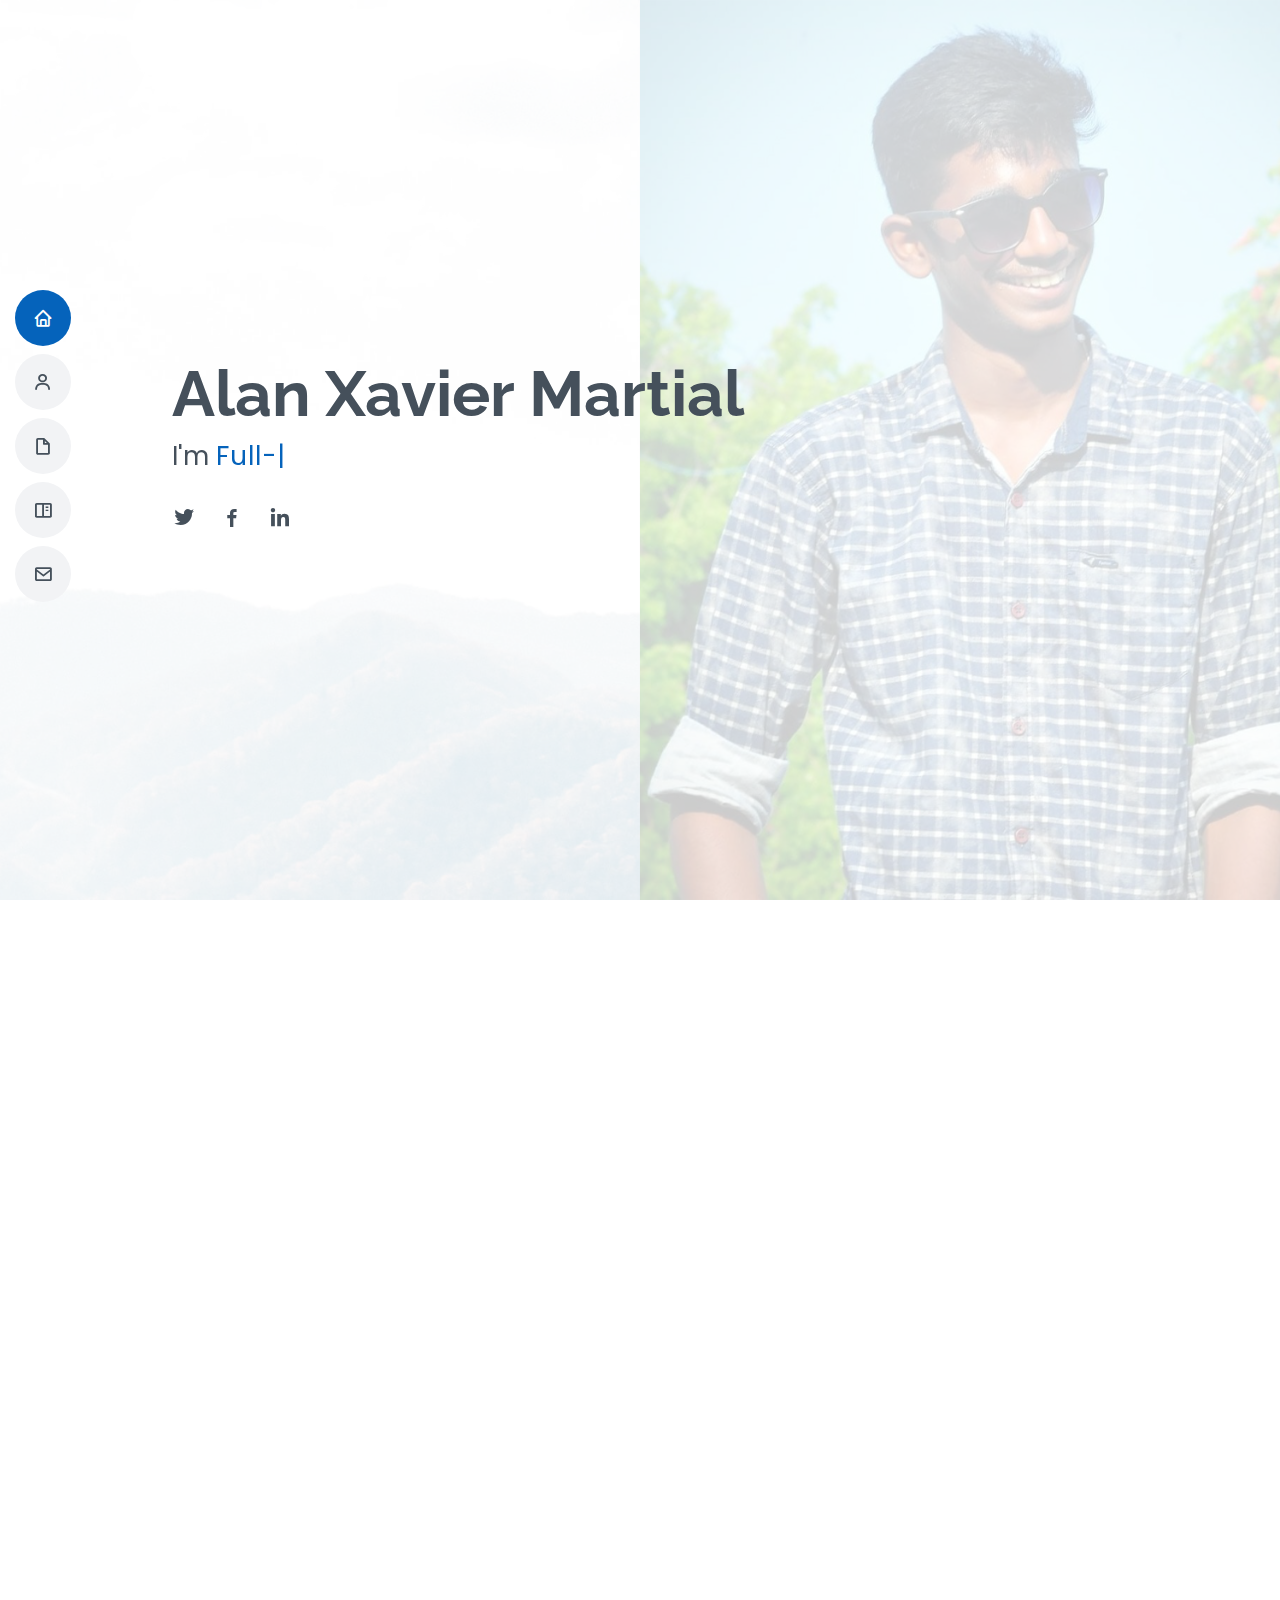
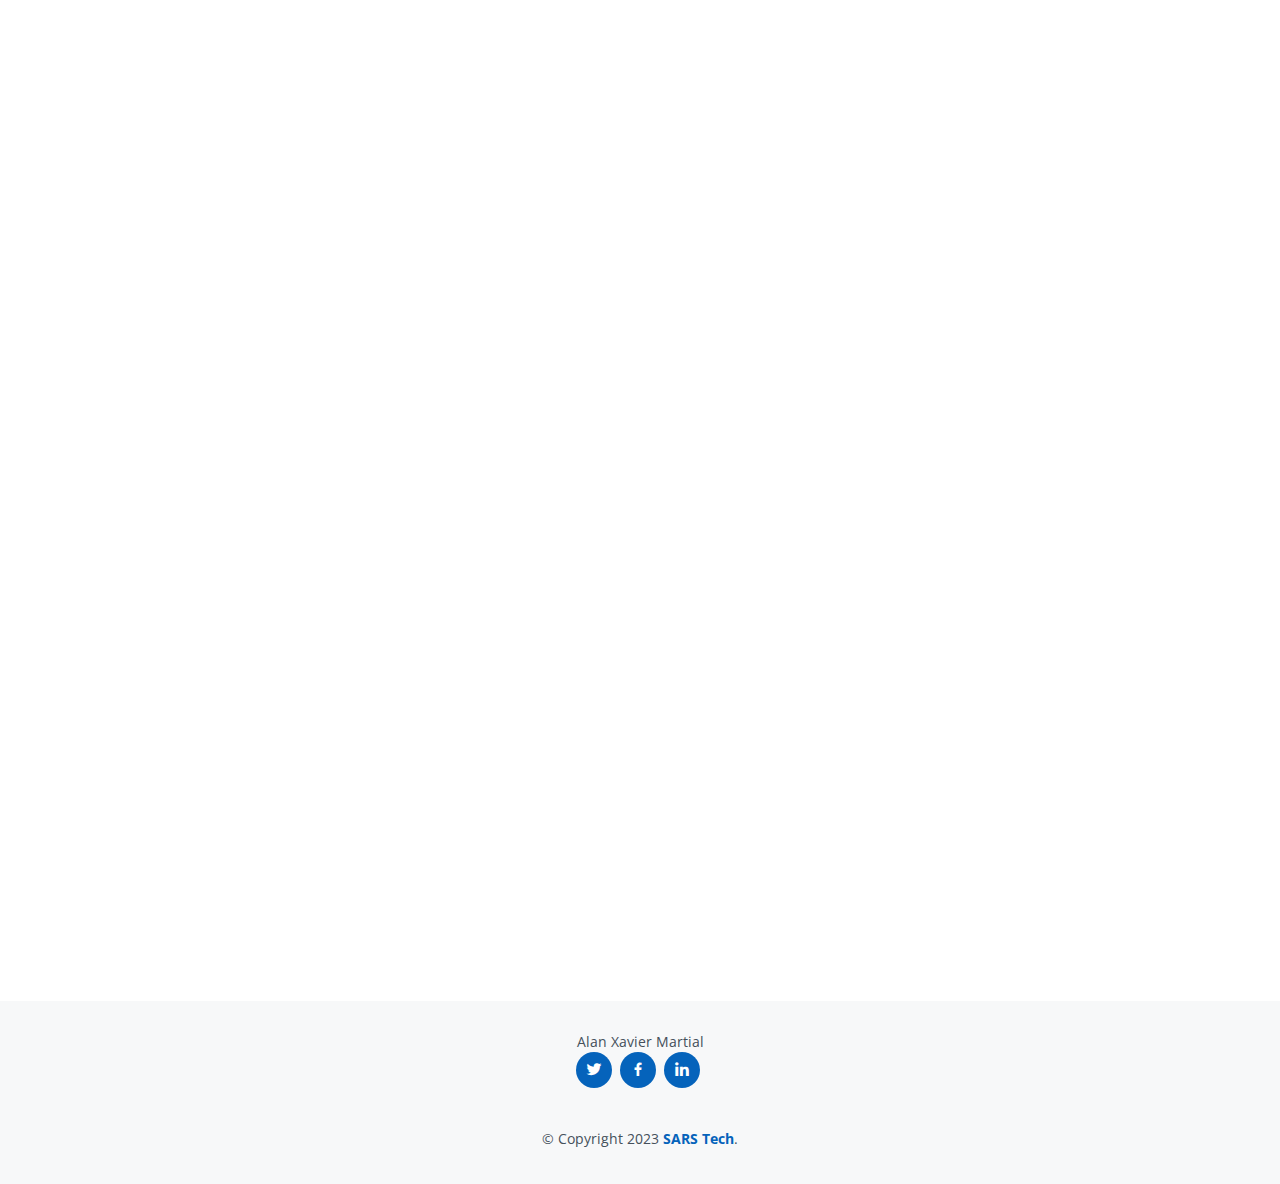
==== commit e60b1372: "update" ====
--- a/index.html
+++ b/index.html
@@ -53,7 +53,7 @@
   <section id="hero" class="d-flex flex-column justify-content-center">
     <div class="container" data-aos="zoom-in" data-aos-delay="100">
       <h1>Alan Xavier Martial</h1>
-      <p>I'm <span class="typed" data-typed-items="Cs Student,Adept Learner"></span></p>
+      <p>I'm <span class="typed" data-typed-items="Full-Stack Developer,Engineering Graduate"></span></p>
       <div class="social-links">
         <a href="https://twitter.com/AlanXav69058661" class="twitter"><i class="bx bxl-twitter"></i></a>
         <a href="https://www.facebook.com/alan.xavier.927980" class="facebook"><i class="bx bxl-facebook"></i></a>
@@ -77,17 +77,17 @@
 
         <div class="row">
           <div class="col-lg-4">
-            <img src="assets/img/profile-img.jpg" class="img-fluid" alt="">
+            <img src="assets/img/ALANIMG.jpg" class="img-fluid" alt="">
           </div>
           <div class="col-lg-8 pt-4 pt-lg-0 content">
-            <h3>CS passionate &amp; Love for UI/UX.</h3>
+            <h3>Full-Stack Dev &amp; Passionate for Tech</h3>
             <p class="fst-italic">
              <!-- lorem -->
             </p>
             <div class="row">
               <div class="col-lg-6">
                 <ul>
-                  <li><i class="bi bi-chevron-right"></i> <strong>Birthday:</strong> <span>03 Dec 2001</span></li>
+                  <!-- <li><i class="bi bi-chevron-right"></i> <strong>Birthday:</strong> <span>03 Dec 2001</span></li> -->
                   <li><i class="bi bi-chevron-right"></i> <strong>City:</strong> <span>Pondicherry, India</span></li>
                   <li><i class="bi bi-chevron-right"></i> <strong>Email:</strong> <span>alanarun033@gmail.com</span>
                   </li>
@@ -96,15 +96,19 @@
               </div>
               <div class="col-lg-6">
                 <ul>
-                  <li><i class="bi bi-chevron-right"></i> <strong>Age:</strong> <span>19</span></li>
-                  <li><i class="bi bi-chevron-right"></i> <strong>Degree:</strong> <span>B.tech</span></li>
+                  <!-- <li><i class="bi bi-chevron-right"></i> <strong>Age:</strong> <span>22</span></li> -->
+                  <li><i class="bi bi-chevron-right"></i> <strong>Degree:</strong> <span>B.tech Computer Science and Engineering</span></li>
                   <!-- <li><i class="bi bi-chevron-right"></i> <strong>Email:</strong> <span>alanarun033s@gmail.com</span></li> -->
                   <li><i class="bi bi-chevron-right"></i> <strong>Collab:</strong> <span>Available</span></li>
                 </ul>
               </div>
             </div>
             <p>
-              Hey! this is Alan here, <br> I'm a cs student who is passionate about technology. I do listen lots of music, play games & some times I do study too 😄. wish to travel along the world. and love doing technical stuffs. Open for collab. cumon stumble guys 💪.
+              Hey! this is Alan Xavier here, <br>
+              <li>I'm a B.Tech Computer Science and Engineering graduate who is passionate about technology.</li> 
+              <li>Have Worked in real-time projects which are in production as a web developer</li>
+              <li>Flexible with tech stacks and love Backend Development</li>
+              <li>Open for collab. cumon stumble guys 💪.</li>
             </p>
           </div>
         </div>
@@ -126,51 +130,76 @@
           <div class="col-lg-6">
 
             <div class="progress">
-              <span class="skill">HTML <i class="val">80%</i></span>
+              <span class="skill">HTML <i class="val">90%</i></span>
+              <div class="progress-bar-wrap">
+                <div class="progress-bar" role="progressbar" aria-valuenow="90" aria-valuemin="0" aria-valuemax="100"></div>
+              </div>
+            </div>
+
+            <div class="progress">
+              <span class="skill">CSS <i class="val">90%</i></span>
+              <div class="progress-bar-wrap">
+                <div class="progress-bar" role="progressbar" aria-valuenow="90" aria-valuemin="0" aria-valuemax="100"></div>
+              </div>
+            </div>
+
+            <div class="progress">
+              <span class="skill">JavaScript <i class="val">80%</i></span>
               <div class="progress-bar-wrap">
                 <div class="progress-bar" role="progressbar" aria-valuenow="80" aria-valuemin="0" aria-valuemax="100"></div>
               </div>
             </div>
-
-            <div class="progress">
-              <span class="skill">CSS <i class="val">80%</i></span>
+            <div class="progress">
+              <span class="skill">Node Js <i class="val">80%</i></span>
               <div class="progress-bar-wrap">
                 <div class="progress-bar" role="progressbar" aria-valuenow="80" aria-valuemin="0" aria-valuemax="100"></div>
               </div>
             </div>
-
-            <div class="progress">
-              <span class="skill">JavaScript <i class="val">55%</i></span>
-              <div class="progress-bar-wrap">
-                <div class="progress-bar" role="progressbar" aria-valuenow="55" aria-valuemin="0" aria-valuemax="100"></div>
-              </div>
-            </div>
-            <div class="progress">
-              <span class="skill">Flask <i class="val">80%</i></span>
+            <div class="progress">
+              <span class="skill">Flask <i class="val">70%</i></span>
+              <div class="progress-bar-wrap">
+                <div class="progress-bar" role="progressbar" aria-valuenow="70" aria-valuemin="0" aria-valuemax="100"></div>
+              </div>
+            </div>
+            <div class="progress">
+              <span class="skill">Angular Js <i class="val">20%</i></span>
+              <div class="progress-bar-wrap">
+                <div class="progress-bar" role="progressbar" aria-valuenow="20" aria-valuemin="0" aria-valuemax="100"></div>
+              </div>
+            </div>
+
+
+          </div>
+
+          <div class="col-lg-6">
+
+            <div class="progress">
+              <span class="skill">C/C++ <i class="val">90%</i></span>
+              <div class="progress-bar-wrap">
+                <div class="progress-bar" role="progressbar" aria-valuenow="90" aria-valuemin="0" aria-valuemax="100"></div>
+              </div>
+            </div>
+            <div class="progress">
+              <span class="skill">Java <i class="val">90%</i></span>
+              <div class="progress-bar-wrap">
+                <div class="progress-bar" role="progressbar" aria-valuenow="90" aria-valuemin="0" aria-valuemax="100"></div>
+              </div>
+            </div>
+
+            <div class="progress">
+              <span class="skill">Python <i class="val">65%</i></span>
+              <div class="progress-bar-wrap">
+                <div class="progress-bar" role="progressbar" aria-valuenow="65" aria-valuemin="0" aria-valuemax="100"></div>
+              </div>
+            </div>
+
+            <div class="progress">
+              <span class="skill">MongoDb<i class="val">80%</i></span>
               <div class="progress-bar-wrap">
                 <div class="progress-bar" role="progressbar" aria-valuenow="80" aria-valuemin="0" aria-valuemax="100"></div>
               </div>
             </div>
 
-
-          </div>
-
-          <div class="col-lg-6">
-
-            <div class="progress">
-              <span class="skill">C/C++ <i class="val">90%</i></span>
-              <div class="progress-bar-wrap">
-                <div class="progress-bar" role="progressbar" aria-valuenow="90" aria-valuemin="0" aria-valuemax="100"></div>
-              </div>
-            </div>
-
-            <div class="progress">
-              <span class="skill">Android Studio<i class="val">60%</i></span>
-              <div class="progress-bar-wrap">
-                <div class="progress-bar" role="progressbar" aria-valuenow="60" aria-valuemin="0" aria-valuemax="100"></div>
-              </div>
-            </div>
-
             <div class="progress">
               <span class="skill">Photoshop <i class="val">85%</i></span>
               <div class="progress-bar-wrap">
@@ -178,11 +207,12 @@
               </div>
             </div>
             <div class="progress">
-              <span class="skill">Python <i class="val">65%</i></span>
-              <div class="progress-bar-wrap">
-                <div class="progress-bar" role="progressbar" aria-valuenow="65" aria-valuemin="0" aria-valuemax="100"></div>
-              </div>
-            </div>
+              <span class="skill">TypeScript <i class="val">70%</i></span>
+              <div class="progress-bar-wrap">
+                <div class="progress-bar" role="progressbar" aria-valuenow="70" aria-valuemin="0" aria-valuemax="100"></div>
+              </div>
+            </div>
+            
             
           </div>
 
@@ -207,7 +237,7 @@
                 <h4>Bachelor of technology </h4>
                 <h5>2019 - 2023</h5>
                 <p><em>Sri Manakula Vinayagar Engineering College, Pondicherry</em></p>
-                <p>Stream: Computer Science &amp; Engineering.</p>
+                <p>Stream: B.Tech Computer Science &amp; Engineering.</p>
               </div>
 
               <div class="resume-item">
@@ -227,7 +257,7 @@
             </div>
 
             <div class="col-lg-6">
-              <h3 class="resume-title">Project Experience</h3>
+              <h3 class="resume-title">Projects & Internship</h3>
               <div class="resume-item">
                 <h4>Swastha</h4>
                 <h5>Health-care Project</h5>
@@ -241,6 +271,34 @@
                 </p>
               </div>
 
+              <div class="resume-item">
+                <h4>Vscaleup</h4>
+                <h5>Web Developer Intern (2021-2022)</h5>
+                <ul>
+                  <li>Front-End Developing</li>
+                  <li>Integrations</li>
+                </ul>
+                </p>
+              </div>
+
+              <div class="resume-item">
+                <h4>Zoho</h4>
+                <h5>Project Trainee( Oct 2022- Feb 2023)</h5>
+                <ul>
+                  <li>Java</li>
+                </ul>
+                </p>
+              </div>
+              <div class="resume-item">
+                <h4>Achievements</h4>
+                <ul>
+                  <li>Selected for Second Round in Codevita</li>
+                    <li>Selected for final submission in Virtusa Jatayu</li>
+                   <li>Selected for Semi-finals in Unisys Innovation Program</li>
+                </ul>
+                </p>
+              </div>
+
 
             </div>
           </div>
@@ -412,8 +470,17 @@
                 </div>
               </div>
             </div>
-
-        </div>
+            <div class="col-lg-4 col-md-6 portfolio-item filter-web">
+              <div class="portfolio-wrap">
+                <img src="assets/img/onProg.png" height="416" width="100%" alt="swastha">
+                <div class="portfolio-info">
+                  <h4><b>Adding Projects on progress.....</b></h4>
+                </div>
+              </div>
+            </div>
+        </div>
+        
+        
 
       </div>
     </section><!-- End Portfolio Section -->
@@ -434,7 +501,7 @@
               <div class="address">
                 <i class="bi bi-geo-alt"></i>
                 <h4>Location:</h4>
-                <p>139,Saint Rozario Street,Muthialpet,Puducherry-605003,India</p>
+                <p>Puducherry-605003,India</p>
               </div>
 
               <div class="email">
@@ -442,12 +509,12 @@
                 <h4>Email:</h4>
                 <p>alanarun033@gmail.com</p>
               </div>
-
+<!-- 
               <div class="phone">
                 <i class="bi bi-phone"></i>
                 <h4>Call:</h4>
                 <p>9345513464</p>
-              </div>
+              </div> -->
 
             </div>
 
@@ -472,7 +539,7 @@
         <a href="https://www.linkedin.com/in/alan-xavier-35525518b/" class="linkedin"><i class="bx bxl-linkedin"></i></a>
       </div>
       <div class="copyright">
-        &copy; Copyright 2021 <strong><span>Alan Xavier Martial</span></strong>.
+        &copy; Copyright 2023 <strong><span><a target="_blank" href="https://sarstech.in" >SARS Tech</a></span></strong>.
       </div>
       <div class="credits">
         <!-- All the links in the footer should remain intact. -->
